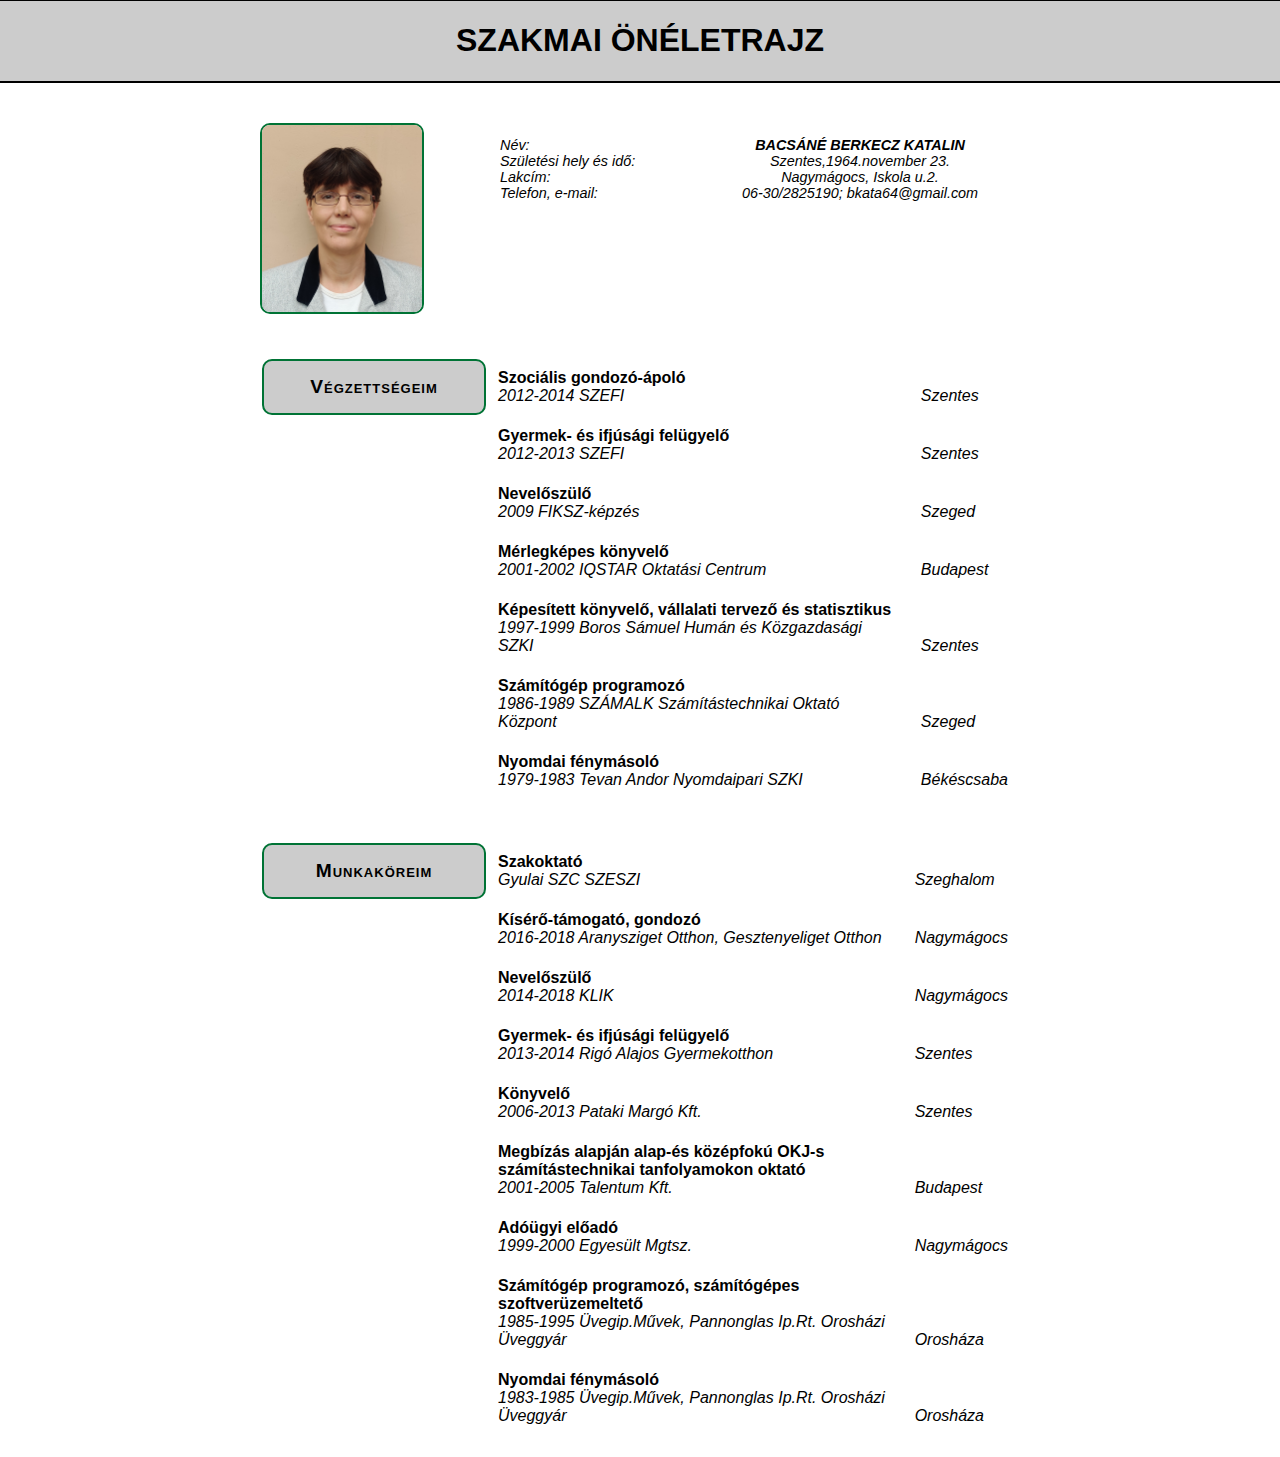
==== index.html @ ea0e23de "->index.html" ====
<!DOCTYPE html>
<html lang="hu">

<head>
	<title>Repülési Statisztikák</title>	
	<link type="text/css" rel="stylesheet" href="legi.css">
	<link type="text/css" rel="stylesheet" href="cv.css">
	<script src="cv.js"></script>	
</head>
<body>
	<header>
		<h1>SZAKMAI ÖNÉLETRAJZ</h1>
	</header>
	<div id="content">
		<div id="kep" class="alap">
			<img src="fenykep.png">
		</div>
		<div id="cimkek" class="alap">		
			<p>Név:<br>
		    Születési hely és idő:<br>
		    Lakcím:<br>
		    Telefon, e-mail:</p>
		</div>
		<div id="adatok" class="alap">
		   <p> <span class="kiemel">BACSÁNÉ BERKECZ KATALIN</span><br>
		   Szentes,1964.november 23.<br>
		   Nagymágocs, Iskola u.2.<br>
		   06-30/2825190; bkata64@gmail.com</p>
		</div>
				
		<script>
			tablazat("Végzettségeim",suli);
			tablazat("Munkaköreim",mk);
		</script>
	</div>
</body>
</html>
---- legi.css ----
body {
	margin: 0;
	font-family: Arial;
}
header {
	width: 100%;
	background-color: #ccc;
	border-top: solid 1px;
	border-bottom: solid 2px;
	text-align: center;
}

#content {
	width: 800px;
	margin-left: auto;
	margin-right: auto;
	margin-top: 20px;
}

.menupont {
	float: left;
	margin: 15px;
}

.menukep {
	background-color: #3cb878;	
	border: solid 2px #007335;
	border-radius: 10px;
	color: white;
	width: 230px;
	height: 230px;	
	font-size: 2em;
}

.menupont a {
	text-decoration: none;	
}

.menupont p {
	text-align: center;
	margin-top: 0;
}

.repcsi {	
	margin-top: 40px;
	margin-bottom: 0;
}

.vers {
	margin-left: auto;
	margin-right: auto;
	width: 450px;
}

h2 {
	margin-left: 15px;
}

footer li {
	display: inline-block;	
	border-right: solid 1px;
	width: 180px;
	text-align: center;
	margin-top: 20px;
	margin-bottom: 80px;
}

footer li:last-child {
	border: none;
}

a {
	color: #3cb878;
}

.menu {
	font-size: 1.3em;
	line-height: 2em;
}
---- cv.css ----
.alap {	
	float: left;
	font-size: 0.9em;
	font-style: italic;
	padding: 20px;
}

#kep {
	width: 25%;
}

#cimkek {
	width: 20%;
}

#adatok {
	width: 40%;
	text-align: center;
}

#kep img {
	border: solid 2px #007335;
	border-radius: 10px;
	width: 80%;
}

.tabla {
	width: 100%;
	padding: 20px;	
}

.tabla td {
	padding: 10px;	
}

.tabla td:first-child {
	width: 200px;	
}

.elso {
	background-color: #ccc;	
	border: solid 2px #007335;
	border-radius: 10px;
	text-align: center;	
	font-weight: bold;
	font-size: 1.2em;
	font-variant: small-caps;
	letter-spacing: 1px;
	padding: 0px;	
}

.szakma {
	vertical-align: bottom;
}

.szakma p:first-child {
	margin: 0;
	font-weight: bold;
}

.szakma p:last-child {
	margin: 0;
	font-style: italic;
}

.tabla tr td:nth-child(3) {
	font-style: italic;
	vertical-align: bottom;	
}

.kiemel {
	font-weight: bold;
}
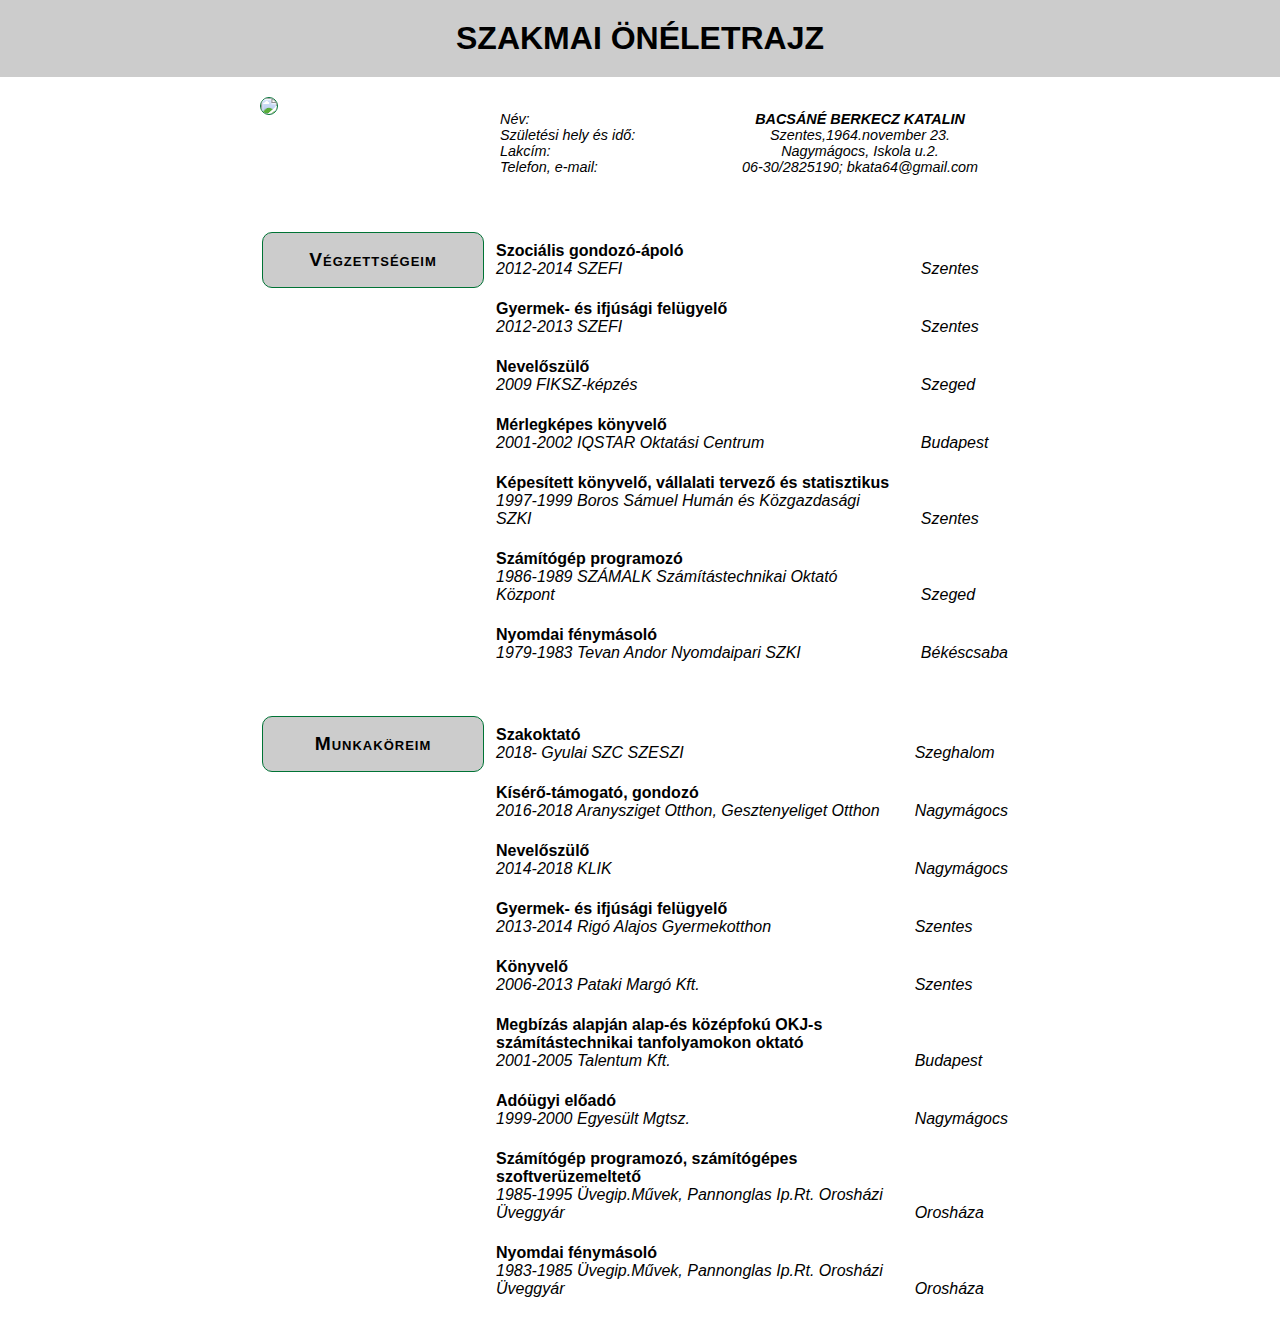
==== commit 739a9206: "igazítás" ====
--- a/index.html
+++ b/index.html
@@ -2,18 +2,18 @@
 <html lang="hu">
 
 <head>
-	<title>Repülési Statisztikák</title>	
-	<link type="text/css" rel="stylesheet" href="legi.css">
-	<link type="text/css" rel="stylesheet" href="cv.css">
-	<script src="cv.js"></script>	
+	<title>SZAKMAI ÖNÉLETRAJZ</title>	
+	<link type="text/css" rel="stylesheet" href="main.css">
+	<link type="text/css" rel="stylesheet" href="cvKata.css">
+	<script src="cvKata.js"></script>	
 </head>
 <body>
 	<header>
 		<h1>SZAKMAI ÖNÉLETRAJZ</h1>
 	</header>
-	<div id="content">
+	<main>
 		<div id="kep" class="alap">
-			<img src="fenykep.png">
+			<img src="Fenykep.png">
 		</div>
 		<div id="cimkek" class="alap">		
 			<p>Név:<br>
@@ -32,6 +32,6 @@
 			tablazat("Végzettségeim",suli);
 			tablazat("Munkaköreim",mk);
 		</script>
-	</div>
+	</main>
 </body>
 </html>
--- a/main.css
+++ b/main.css
@@ -0,0 +1,81 @@
+body {
+    margin: 0;
+    padding: 0;
+    font-family: Arial, Helvetica, sans-serif;
+}
+h1 {
+    text-align: center;
+    background-color: #ccc;
+    margin: 0;
+    padding: 20px 0;
+}
+
+
+main {
+    width: 800px;
+    margin: 0 auto;
+}
+
+#icons {
+    display: flex;
+    justify-content: space-between;
+    margin-top: 30px;
+}
+
+.icon {
+    border: 1px solid #333;
+    border-radius: 10px;
+    background-color: #39BA78;
+    width: 220px;
+}
+
+.icon a {
+    text-decoration: none;
+    display: flex;
+    flex-direction: column;
+    align-items: center;
+}
+
+.icon img {
+    width: 200px;
+}
+
+.icon p {
+    display: inline;
+    font-size: 30px;
+    color: white;
+    font-weight: bold;
+    margin: 15px 0;
+}
+
+#writer {
+    text-align: center;
+    font-weight: bold;
+}
+
+#poemTitle {
+    text-align: center;
+}
+
+#poem pre {
+    font-family: Arial, Helvetica, sans-serif;
+    margin-left: 20%;
+}
+
+#people {
+    display: flex;
+    align-items: center;
+    margin-bottom: 30px;
+}
+
+#people a {
+    flex: 1 1 0;
+    text-decoration: none;
+    text-align: center;
+    font-weight: bold;
+    color: #3cb878;
+}
+
+.rightBorder {
+    border-right: 1px solid #333;
+}--- a/cvKata.css
+++ b/cvKata.css
@@ -0,0 +1,73 @@
+.alap {	
+	float: left;
+	font-size: 0.9em;
+	font-style: italic;
+	padding: 20px;
+}
+
+#kep {
+	width: 25%;
+}
+
+#cimkek {
+	width: 20%;
+}
+
+#adatok {
+	width: 40%;
+	text-align: center;
+}
+
+#kep img {
+	border: solid 1px #007335;
+	border-radius: 10px;
+	width: 80%;
+}
+
+.tabla {
+	width: 100%;
+	padding: 20px;	
+}
+
+.tabla td {
+	padding: 10px;	
+}
+
+.tabla td:first-child {
+	width: 200px;	
+}
+
+.elso {
+	background-color: #ccc;	
+	border: solid 1px #007335;
+	border-radius: 10px;
+	text-align: center;	
+	font-weight: bold;
+	font-size: 1.2em;
+	font-variant: small-caps;
+	letter-spacing: 1px;
+	padding: 0px;	
+}
+
+.szakma {
+	vertical-align: bottom;
+}
+
+.szakma p:first-child {
+	margin: 0;
+	font-weight: bold;
+}
+
+.szakma p:last-child {
+	margin: 0;
+	font-style: italic;
+}
+
+.tabla tr td:nth-child(3) {
+	font-style: italic;
+	vertical-align: bottom;	
+}
+
+.kiemel {
+	font-weight: bold;
+}
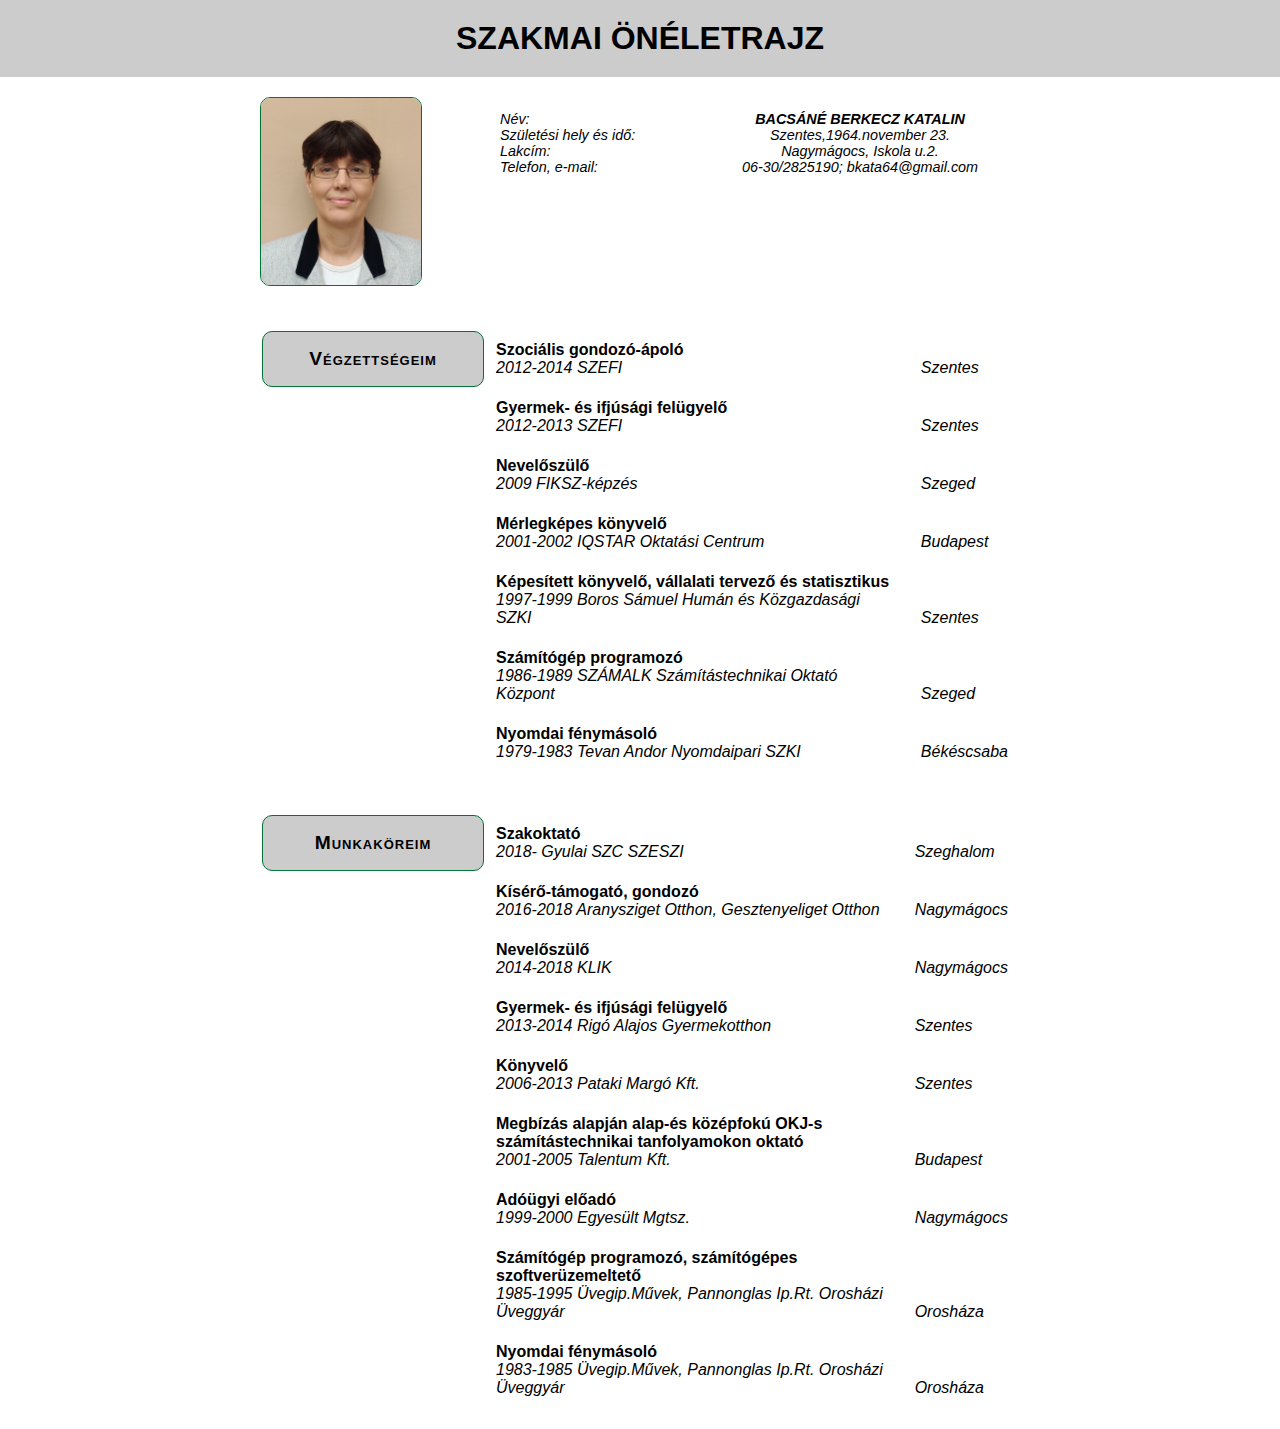
==== commit 21ae40f9: "elnevezés javítása" ====
--- a/index.html
+++ b/index.html
@@ -13,7 +13,7 @@
 	</header>
 	<main>
 		<div id="kep" class="alap">
-			<img src="Fenykep.png">
+			<img src="fenykep.png" alt="Fényképem">
 		</div>
 		<div id="cimkek" class="alap">		
 			<p>Név:<br>
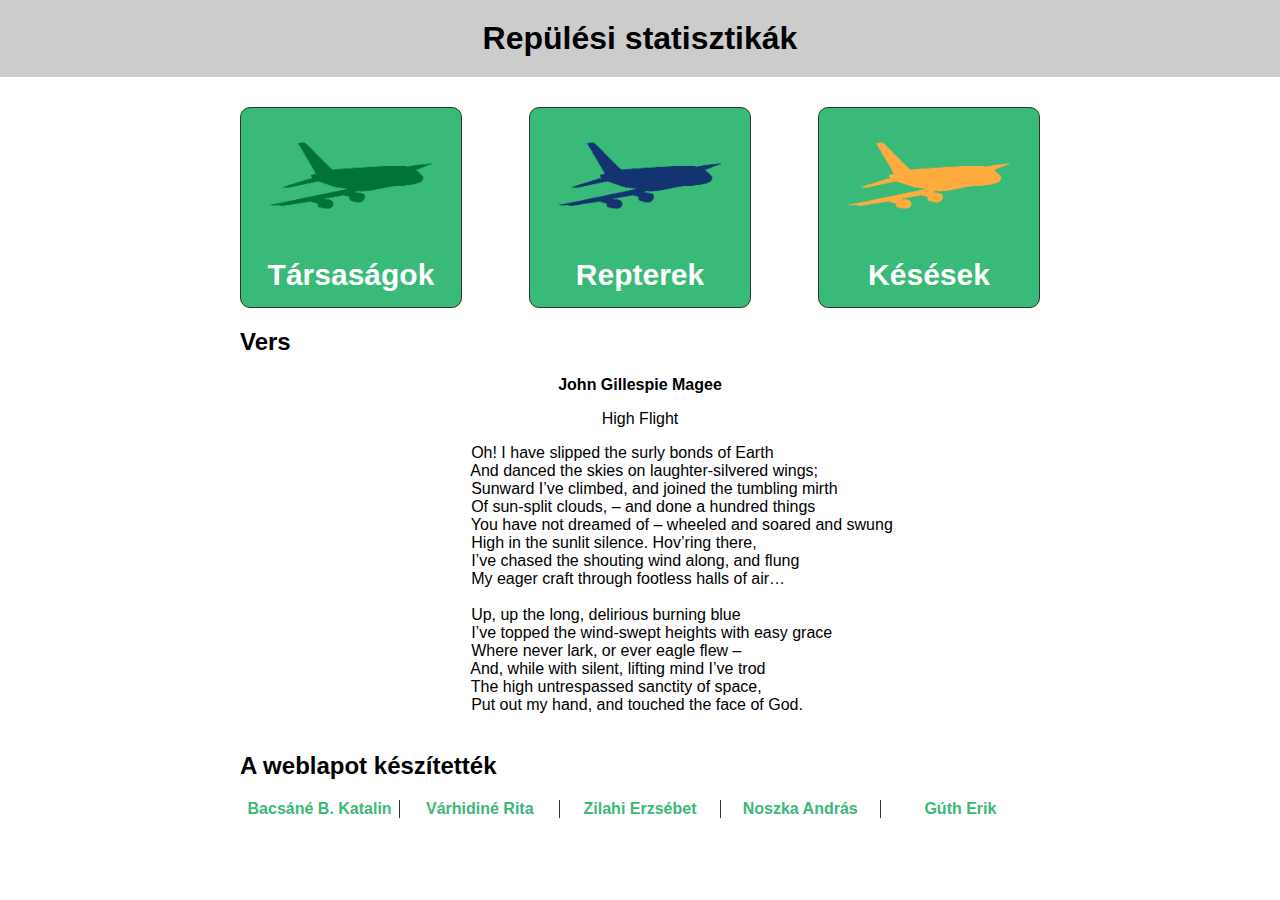
==== commit bcecc960: "tényleges project" ====
--- a/index.html
+++ b/index.html
@@ -1,37 +1,67 @@
 <!DOCTYPE html>
 <html lang="hu">
-
 <head>
-	<title>SZAKMAI ÖNÉLETRAJZ</title>	
-	<link type="text/css" rel="stylesheet" href="main.css">
-	<link type="text/css" rel="stylesheet" href="cvKata.css">
-	<script src="cvKata.js"></script>	
+    <meta charset="UTF-8">
+    <title>Repülési statisztikák</title>
+    <link rel="stylesheet" href="css/main.css">
 </head>
 <body>
-	<header>
-		<h1>SZAKMAI ÖNÉLETRAJZ</h1>
-	</header>
-	<main>
-		<div id="kep" class="alap">
-			<img src="fenykep.png" alt="Fényképem">
-		</div>
-		<div id="cimkek" class="alap">		
-			<p>Név:<br>
-		    Születési hely és idő:<br>
-		    Lakcím:<br>
-		    Telefon, e-mail:</p>
-		</div>
-		<div id="adatok" class="alap">
-		   <p> <span class="kiemel">BACSÁNÉ BERKECZ KATALIN</span><br>
-		   Szentes,1964.november 23.<br>
-		   Nagymágocs, Iskola u.2.<br>
-		   06-30/2825190; bkata64@gmail.com</p>
-		</div>
-				
-		<script>
-			tablazat("Végzettségeim",suli);
-			tablazat("Munkaköreim",mk);
-		</script>
-	</main>
+    <header>
+        <h1>Repülési statisztikák</h1>
+    </header>
+    <main>
+        <div id="icons">
+            <div class="icon">
+                <a href="airlines.html">
+                    <img id="ariplane" src="pictures/airplane.png" alt="airplane-icon">
+                    <p class="title">Társaságok</p>
+                </a>
+            </div>
+            <div class="icon">
+                <a href="airports.html">
+                    <img id="airport" src="pictures/airport.png" alt="airplane-icon">
+                    <p class="title">Repterek</p>
+                </a>
+            </div>
+            <div class="icon">
+                <a href="delays.html">
+                    <img id="delay" src="pictures/delay.png" alt="airplane-icon">
+                    <p class="title">Késések</p>
+                </a>
+            </div>
+        </div>
+        <div id="poem">
+            <h2>Vers</h2>
+            <p id="writer">John Gillespie Magee</p>
+            <p id="poemTitle">High Flight</p>
+            <pre>
+                Oh! I have slipped the surly bonds of Earth
+                And danced the skies on laughter-silvered wings;
+                Sunward I’ve climbed, and joined the tumbling mirth
+                Of sun-split clouds, – and done a hundred things
+                You have not dreamed of – wheeled and soared and swung
+                High in the sunlit silence. Hov’ring there,
+                I’ve chased the shouting wind along, and flung
+                My eager craft through footless halls of air…
+
+                Up, up the long, delirious burning blue
+                I’ve topped the wind-swept heights with easy grace
+                Where never lark, or ever eagle flew –
+                And, while with silent, lifting mind I’ve trod
+                The high untrespassed sanctity of space,
+                Put out my hand, and touched the face of God.
+            </pre>
+        </div>
+        <div id="team">
+            <h2>A weblapot készítették</h2>
+            <div id="people">
+                <a class="rightBorder" href="bemutatkozas/oneletrajz-bacsane.html" target="_blank">Bacsáné B. Katalin</a>
+                <a class="rightBorder" href="bemutatkozas/oneletrajz-varhidine.html" target="_blank">Várhidiné Rita</a>
+                <a class="rightBorder" href="bemutatkozas/oneletrajz-zilahi.html" target="_blank">Zilahi Erzsébet</a>
+                <a class="rightBorder" href="https://www.linkedin.com/in/andras-noszka-187685138/" target="_blank">Noszka András</a>
+                <a href="bemutatkozas/oneletrajz-guth.html" target="_blank">Gúth Erik</a>
+            </div>
+        </div>
+    </main>
 </body>
-</html>
+</html>--- a/css/main.css
+++ b/css/main.css
@@ -0,0 +1,81 @@
+body {
+    margin: 0;
+    padding: 0;
+    font-family: Arial, Helvetica, sans-serif;
+}
+h1 {
+    text-align: center;
+    background-color: #ccc;
+    margin: 0;
+    padding: 20px 0;
+}
+
+
+main {
+    width: 800px;
+    margin: 0 auto;
+}
+
+#icons {
+    display: flex;
+    justify-content: space-between;
+    margin-top: 30px;
+}
+
+.icon {
+    border: 1px solid #333;
+    border-radius: 10px;
+    background-color: #39BA78;
+    width: 220px;
+}
+
+.icon a {
+    text-decoration: none;
+    display: flex;
+    flex-direction: column;
+    align-items: center;
+}
+
+.icon img {
+    width: 200px;
+}
+
+.icon p {
+    display: inline;
+    font-size: 30px;
+    color: white;
+    font-weight: bold;
+    margin: 15px 0;
+}
+
+#writer {
+    text-align: center;
+    font-weight: bold;
+}
+
+#poemTitle {
+    text-align: center;
+}
+
+#poem pre {
+    font-family: Arial, Helvetica, sans-serif;
+    margin-left: 20%;
+}
+
+#people {
+    display: flex;
+    align-items: center;
+    margin-bottom: 30px;
+}
+
+#people a {
+    flex: 1 1 0;
+    text-decoration: none;
+    text-align: center;
+    font-weight: bold;
+    color: #3cb878;
+}
+
+.rightBorder {
+    border-right: 1px solid #333;
+}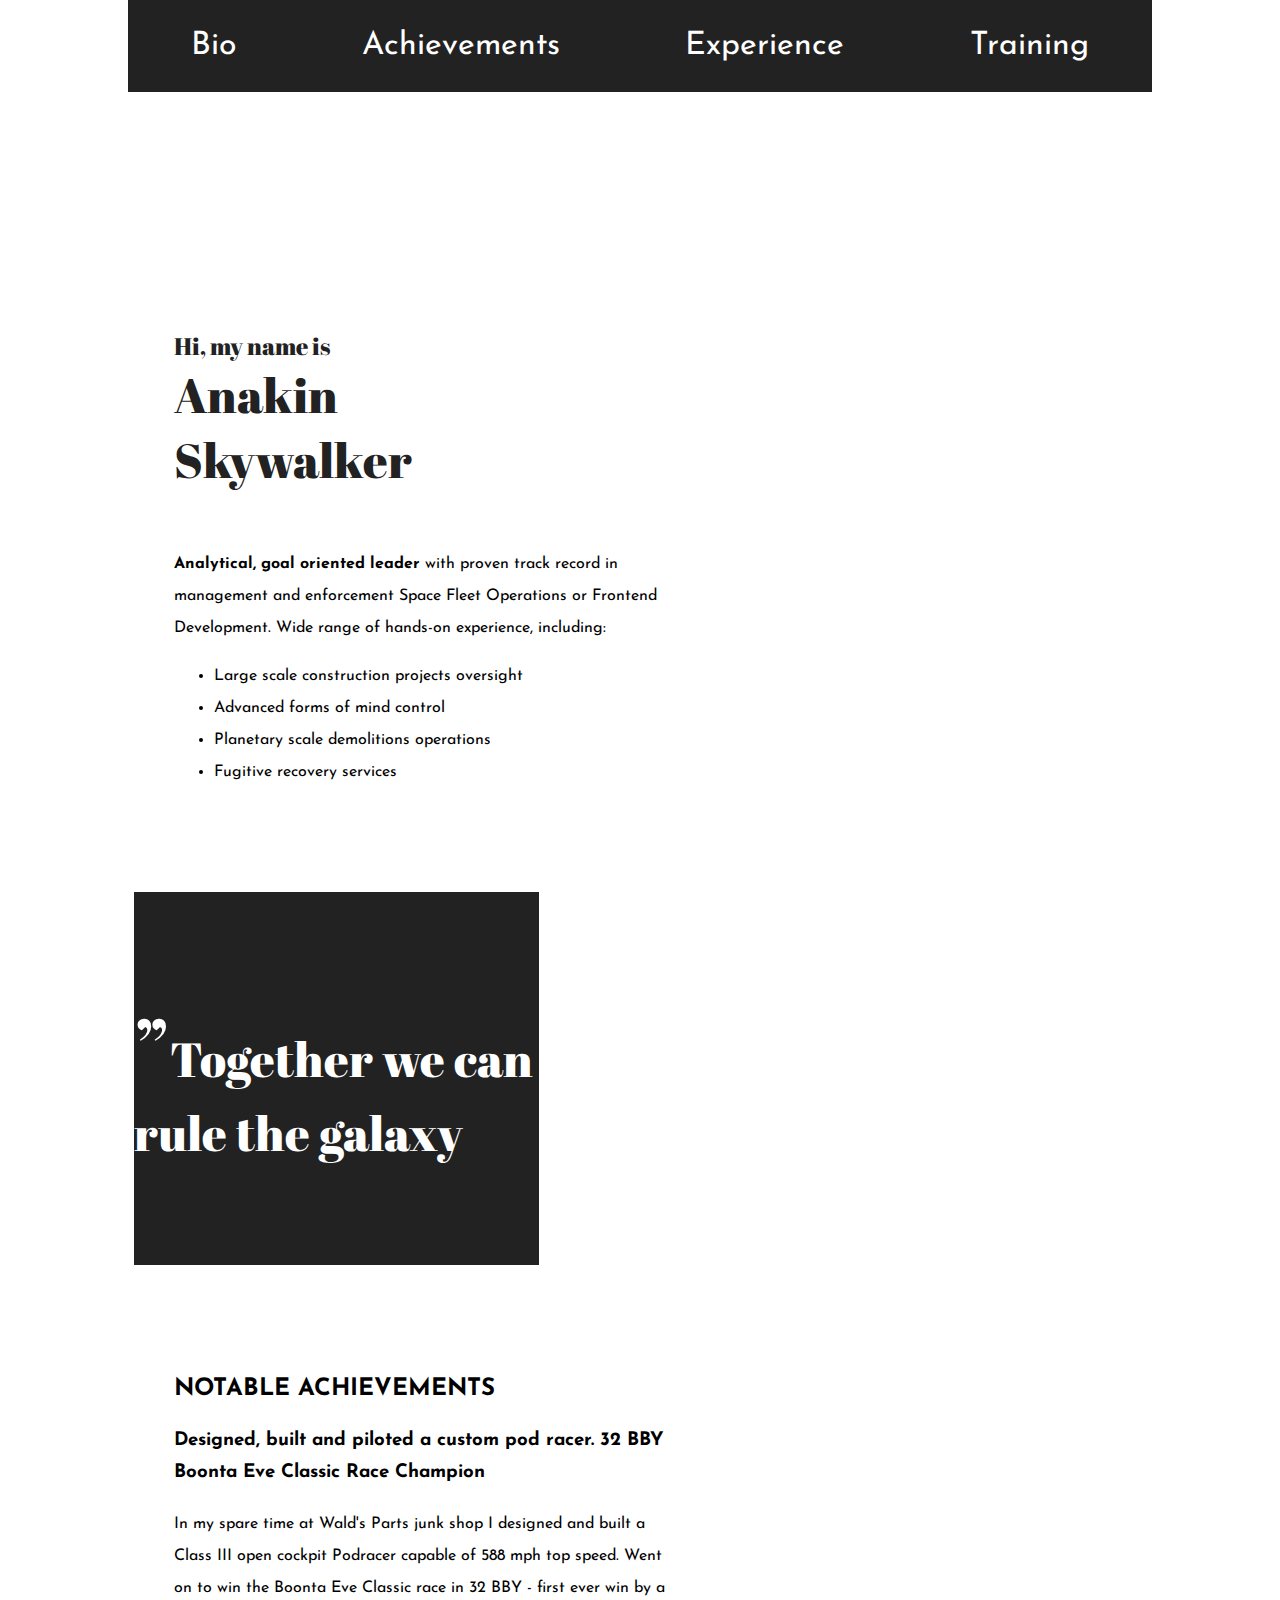
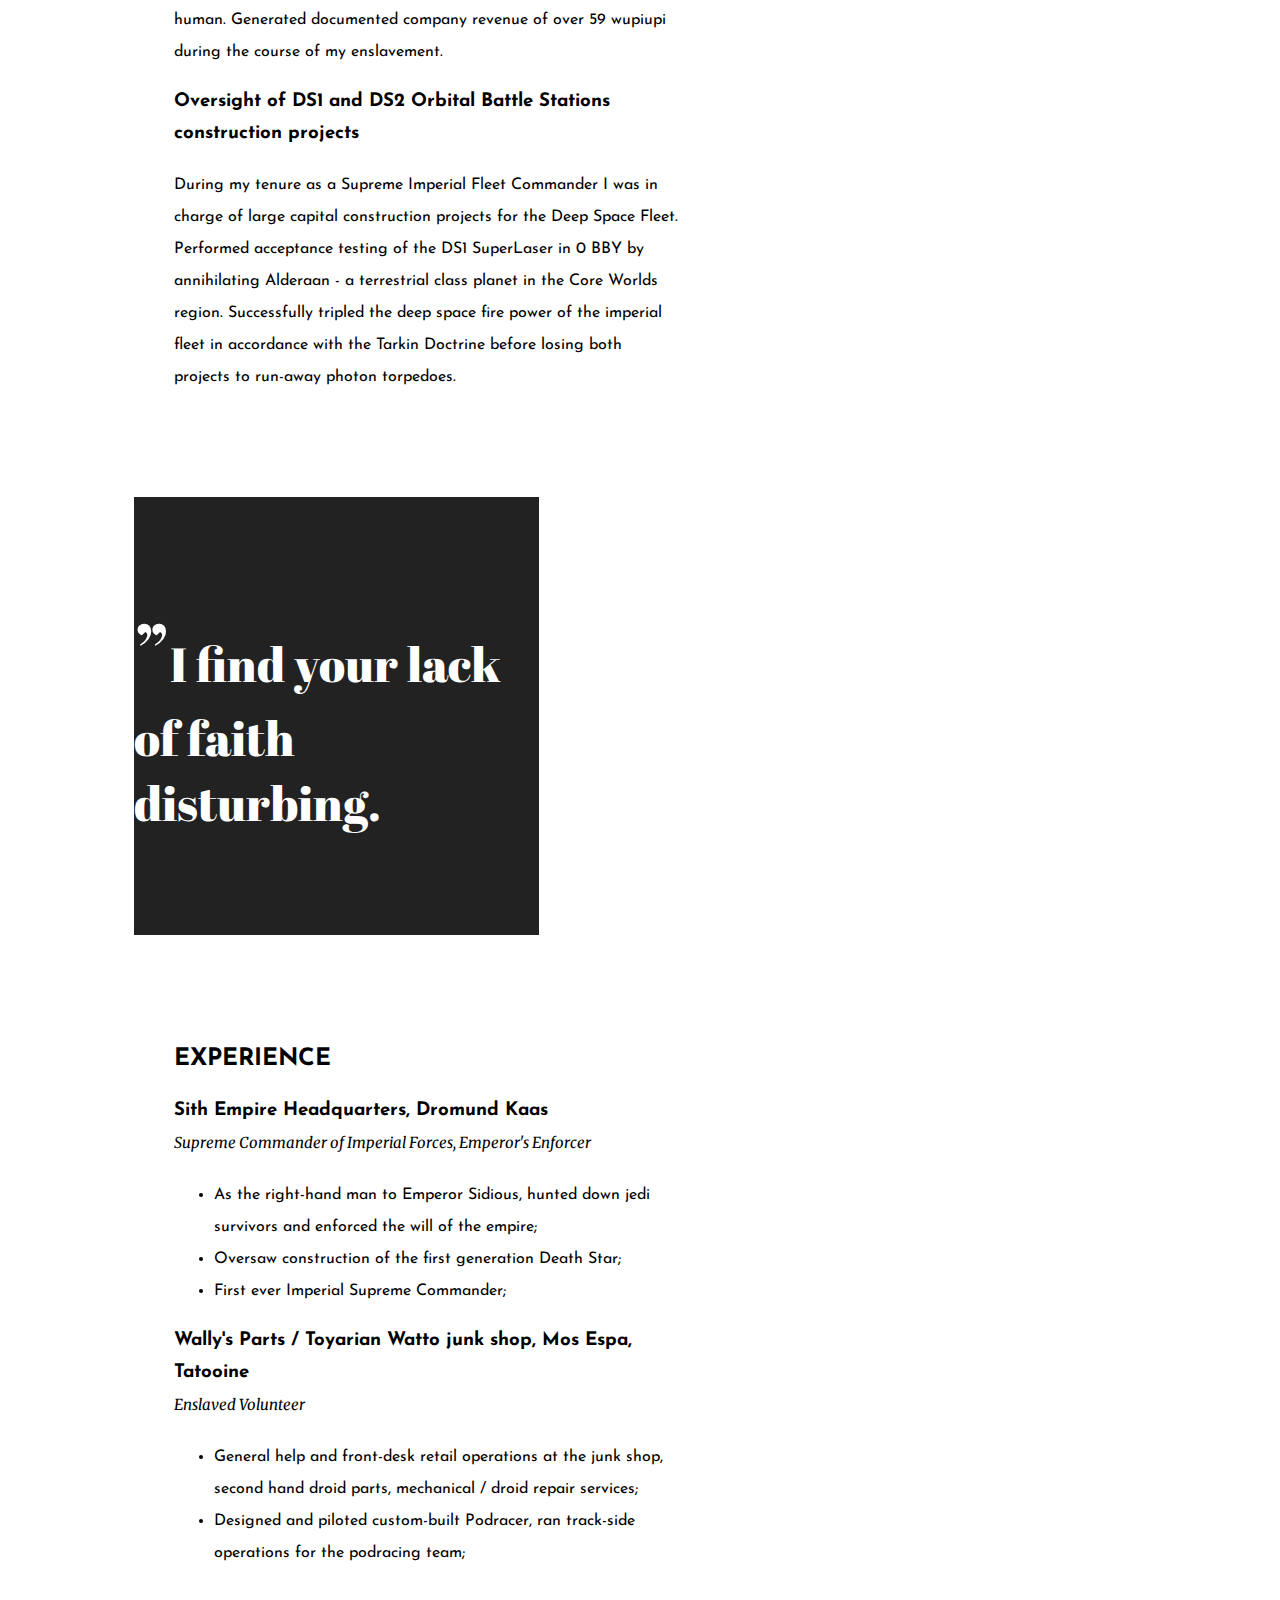
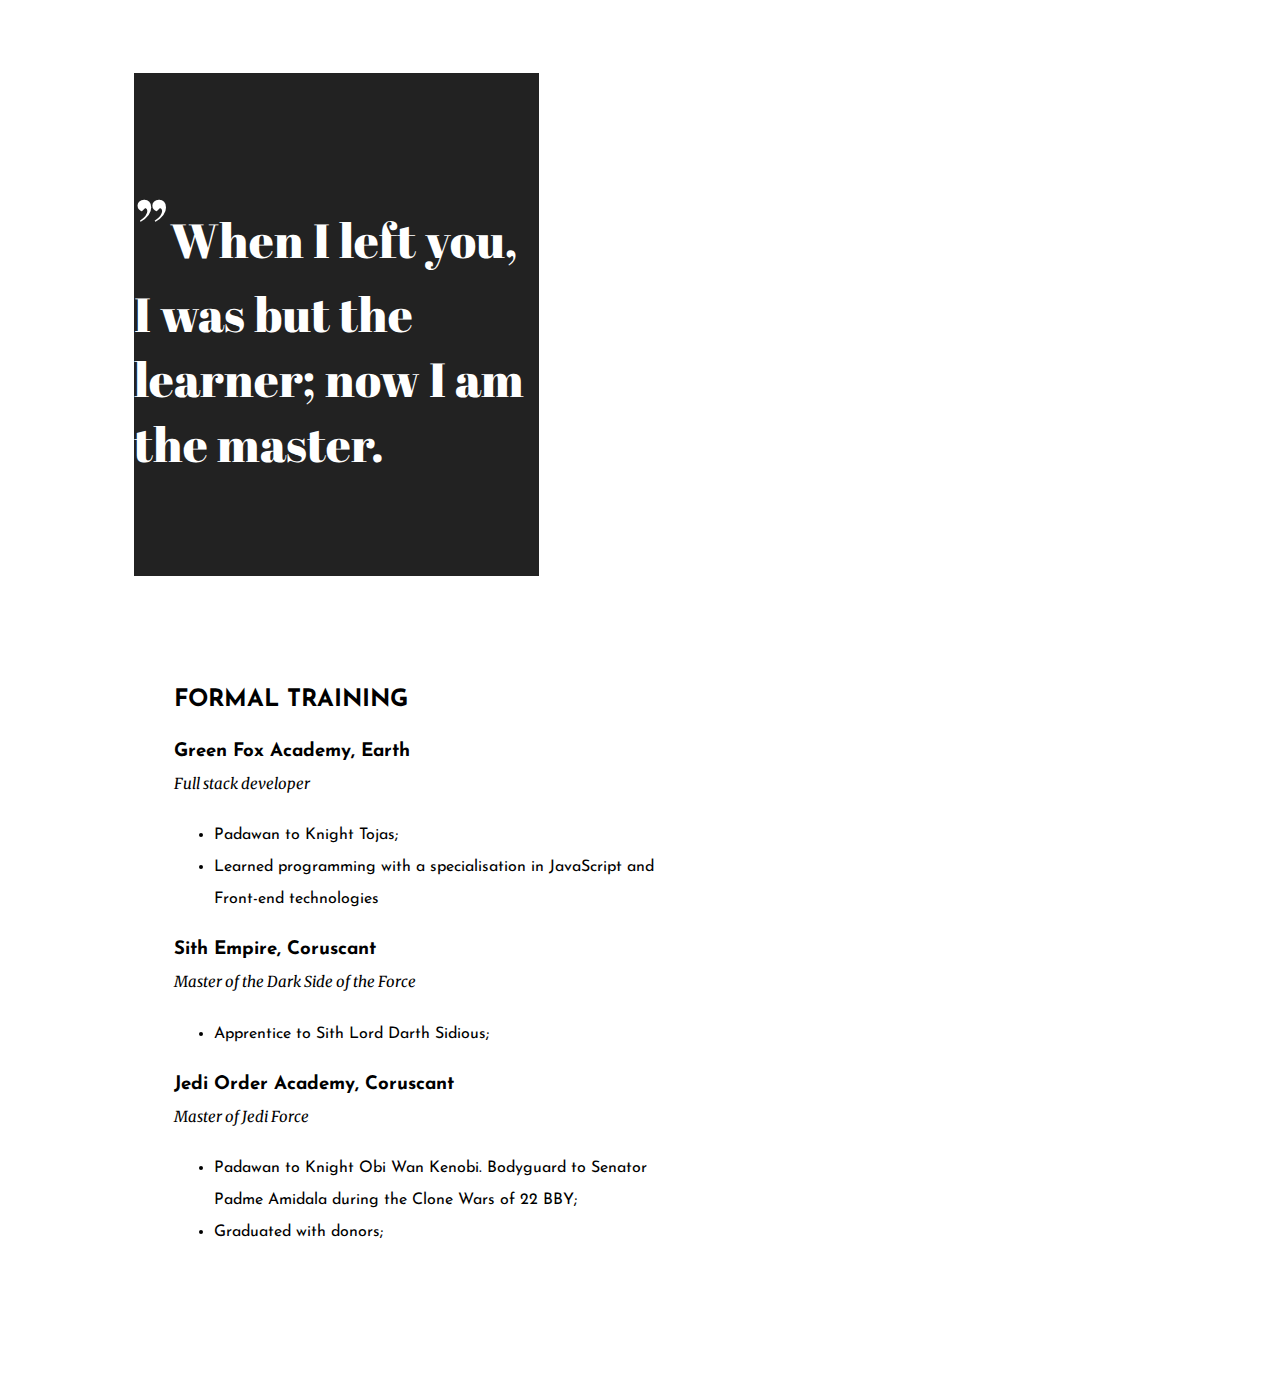
==== commit aae0b7d8: "Add a new website" ====
--- a/index.html
+++ b/index.html
@@ -1,67 +1,122 @@
 <!DOCTYPE html>
-<html lang="hu">
+<html lang="en" >
 <head>
-    <meta charset="UTF-8">
-    <title>Repülési statisztikák</title>
-    <link rel="stylesheet" href="css/main.css">
+  <meta charset="UTF-8">
+  <title>CodePen - website advanced</title>
+  <link rel="preconnect" href="https://fonts.googleapis.com">
+<link rel="preconnect" href="https://fonts.gstatic.com" crossorigin>
+<link href="https://fonts.googleapis.com/css2?family=Abril+Fatface&display=swap" rel="stylesheet">
+<link rel="preconnect" href="https://fonts.googleapis.com">
+<link rel="preconnect" href="https://fonts.gstatic.com" crossorigin>
+<link href="https://fonts.googleapis.com/css2?family=Josefin+Sans&display=swap" rel="stylesheet">
+<link rel="preconnect" href="https://fonts.googleapis.com">
+<link rel="preconnect" href="https://fonts.gstatic.com" crossorigin>
+<link href="https://fonts.googleapis.com/css2?family=Merriweather:ital@1&display=swap" rel="stylesheet"><link rel="stylesheet" href="./style.css">
+
 </head>
 <body>
-    <header>
-        <h1>Repülési statisztikák</h1>
-    </header>
-    <main>
-        <div id="icons">
-            <div class="icon">
-                <a href="airlines.html">
-                    <img id="ariplane" src="pictures/airplane.png" alt="airplane-icon">
-                    <p class="title">Társaságok</p>
-                </a>
-            </div>
-            <div class="icon">
-                <a href="airports.html">
-                    <img id="airport" src="pictures/airport.png" alt="airplane-icon">
-                    <p class="title">Repterek</p>
-                </a>
-            </div>
-            <div class="icon">
-                <a href="delays.html">
-                    <img id="delay" src="pictures/delay.png" alt="airplane-icon">
-                    <p class="title">Késések</p>
-                </a>
-            </div>
-        </div>
-        <div id="poem">
-            <h2>Vers</h2>
-            <p id="writer">John Gillespie Magee</p>
-            <p id="poemTitle">High Flight</p>
-            <pre>
-                Oh! I have slipped the surly bonds of Earth
-                And danced the skies on laughter-silvered wings;
-                Sunward I’ve climbed, and joined the tumbling mirth
-                Of sun-split clouds, – and done a hundred things
-                You have not dreamed of – wheeled and soared and swung
-                High in the sunlit silence. Hov’ring there,
-                I’ve chased the shouting wind along, and flung
-                My eager craft through footless halls of air…
+<!-- partial:index.partial.html -->
+<nav>
+  <a href="#bio">Bio</a>
+  <a href="#achievements">Achievements</a>
+  <a href="#experience">Experience</a>
+  <a href="#training">Training</a>
+</nav>
+<main>
+  <header>
+    <div>Hi, my name is<br><span id="name">Anakin Skywalker</span></div>    
+  </header>
+  <div class="text" id="bio">
+    <p>
+      <strong>Analytical, goal oriented leader</strong> with proven track record in management and
+      enforcement Space Fleet Operations or Frontend Development. Wide range of
+      hands-on experience, including:
+    </p>
 
-                Up, up the long, delirious burning blue
-                I’ve topped the wind-swept heights with easy grace
-                Where never lark, or ever eagle flew –
-                And, while with silent, lifting mind I’ve trod
-                The high untrespassed sanctity of space,
-                Put out my hand, and touched the face of God.
-            </pre>
-        </div>
-        <div id="team">
-            <h2>A weblapot készítették</h2>
-            <div id="people">
-                <a class="rightBorder" href="bemutatkozas/oneletrajz-bacsane.html" target="_blank">Bacsáné B. Katalin</a>
-                <a class="rightBorder" href="bemutatkozas/oneletrajz-varhidine.html" target="_blank">Várhidiné Rita</a>
-                <a class="rightBorder" href="bemutatkozas/oneletrajz-zilahi.html" target="_blank">Zilahi Erzsébet</a>
-                <a class="rightBorder" href="https://www.linkedin.com/in/andras-noszka-187685138/" target="_blank">Noszka András</a>
-                <a href="bemutatkozas/oneletrajz-guth.html" target="_blank">Gúth Erik</a>
-            </div>
-        </div>
-    </main>
+    <ul>  
+      <li>Large scale construction projects oversight</li>
+      <li>Advanced forms of mind control</li>
+      <li>Planetary scale demolitions operations</li>
+      <li>Fugitive recovery services</li>
+    </ul>
+  </div>
+  <blockquote cite="Star Wars">Together we can rule the galaxy</blockquote>
+  <br>
+  <div class="text" id="achievements">
+    <h2>Notable achievements</h2>
+
+    <h3>Designed, built and piloted a custom pod racer. 32 BBY Boonta Eve Classic Race Champion</h3>
+
+    <p>In my spare time at Wald's Parts junk shop I designed and built a Class III open
+    cockpit Podracer capable of 588 mph top speed. Went on to win the Boonta Eve
+    Classic race in 32 BBY - first ever win by a human. Generated documented company
+    revenue of over 59 wupiupi during the course of my enslavement.</p>
+
+    <h3>Oversight of DS1 and DS2 Orbital Battle Stations construction projects</h3>
+
+    <p>During my tenure as a Supreme Imperial Fleet Commander I was in charge of large
+    capital construction projects for the Deep Space Fleet. Performed acceptance
+    testing of the DS1 SuperLaser in 0 BBY by annihilating Alderaan - a terrestrial
+    class planet in the Core Worlds region. Successfully tripled the deep space fire
+    power of the imperial fleet in accordance with the Tarkin Doctrine before losing
+      both projects to run-away photon torpedoes.</p>
+  </div>
+  <blockquote cite="Star Wars">I find your lack of faith disturbing.</blockquote>
+  <div class="text" id="experience">
+    <h2>Experience</h2>
+
+    <h3>Sith Empire Headquarters, Dromund Kaas<br>
+      <span class="title">Supreme Commander of Imperial Forces, Emperor's Enforcer</span>
+    </h3>
+
+    <ul>  
+      <li>As the right-hand man to Emperor Sidious, hunted down jedi survivors and
+      enforced the will of the empire;</li>
+      <li>Oversaw construction of the first generation Death Star;</li>
+      <li>First ever Imperial Supreme Commander;</li>    
+    </ul>
+
+    <h3>Wally's Parts / Toyarian Watto junk shop, Mos Espa, Tatooine<br>
+      <span class="title">Enslaved Volunteer</span>
+    </h3>
+    <ul>  
+      <li>General help and front-desk retail operations at the junk shop, second hand
+      droid parts, mechanical / droid repair services;</li>
+      <li>Designed and piloted custom-built Podracer, ran track-side operations for the
+      podracing team;</li>    
+    </ul>
+  </div>
+  
+  <blockquote cite="Star Wars">When I left you, I was but the learner; now I am the master.</blockquote>
+  <div class="text" id="training">
+    <h2>Formal training</h2>
+    <h3>Green Fox Academy, Earth<br>
+      <span class="title">Full stack developer</span>
+    </h3>
+    <ul>  
+      <li>Padawan to Knight Tojas;</li>
+      <li>Learned programming with a specialisation in JavaScript and Front-end
+      technologies</li>    
+    </ul>  
+
+    <h3>Sith Empire, Coruscant<br>
+      <span class="title">Master of the Dark Side of the Force</span>
+    </h3>
+    <ul>  
+      <li>Apprentice to Sith Lord Darth Sidious;</li>    
+    </ul>
+
+    <h3>Jedi Order Academy, Coruscant<br>
+      <span class="title">Master of Jedi Force</span>
+    </h3>
+    <ul>  
+      <li>Padawan to Knight Obi Wan Kenobi. Bodyguard to Senator Padme Amidala during
+      the Clone Wars of 22 BBY;</li>
+      <li>Graduated with donors;</li>    
+    </ul>      
+  </div>
+</main>
+<!-- partial -->
+  
 </body>
-</html>+</html>
--- a/style.css
+++ b/style.css
@@ -0,0 +1,85 @@
+header {
+  background: url('https://raw.githubusercontent.com/green-fox-academy/myfirstapp-syllabus/master/assets/first-website-header.png');
+  
+  background-size: cover;
+  background-position: bottom;
+  font-family: 'Abril Fatface', cursive;  
+  color: #222;
+  font-size: 24px;
+  padding-left: 40px;
+  width: 40%;
+}
+
+.text {
+  font-family: 'Josefin Sans', sans-serif;
+  line-height: 32px;
+  padding: 40px;
+  width: 50%;
+}
+
+header div {
+  padding-top: 250px;
+}
+
+#name {
+  font-size: 48px;
+}
+
+main {
+  margin: 80px auto;
+  width: 80%;
+  display: flex;
+  flex-wrap: wrap;
+  align-items: stretch;
+}
+
+blockquote {
+  font-family: 'Abril Fatface', cursive;   
+  font-size: 48px;
+  color: white;
+  background-color: #222;
+  /*height: 400px;  */
+  padding: 100px 0;
+  margin-left: 0;
+  width: 40%;
+}
+
+blockquote::before {
+  content: '”';
+  font-size: 80px;   
+  /* ide jön a stílusa */
+}
+
+h2 {
+  text-transform: uppercase;
+}
+
+.title {
+  font-family: 'Merriweather', serif;
+  font-size: 15px;
+  font-style: italic;  
+  font-weight: normal;
+}
+
+nav {
+  width: 80%;
+  margin: 0 auto;
+  display: flex;
+  justify-content: space-around;
+  font-family: 'Josefin Sans', sans-serif;
+  font-size: 32px;
+  background-color: #222;
+  position: fixed;
+  top: 0;
+  left: 10%;
+}
+
+nav a {
+  color: white;
+  text-decoration: none;
+  padding: 30px;
+}
+
+nav a:hover {
+  font-style: italic;
+}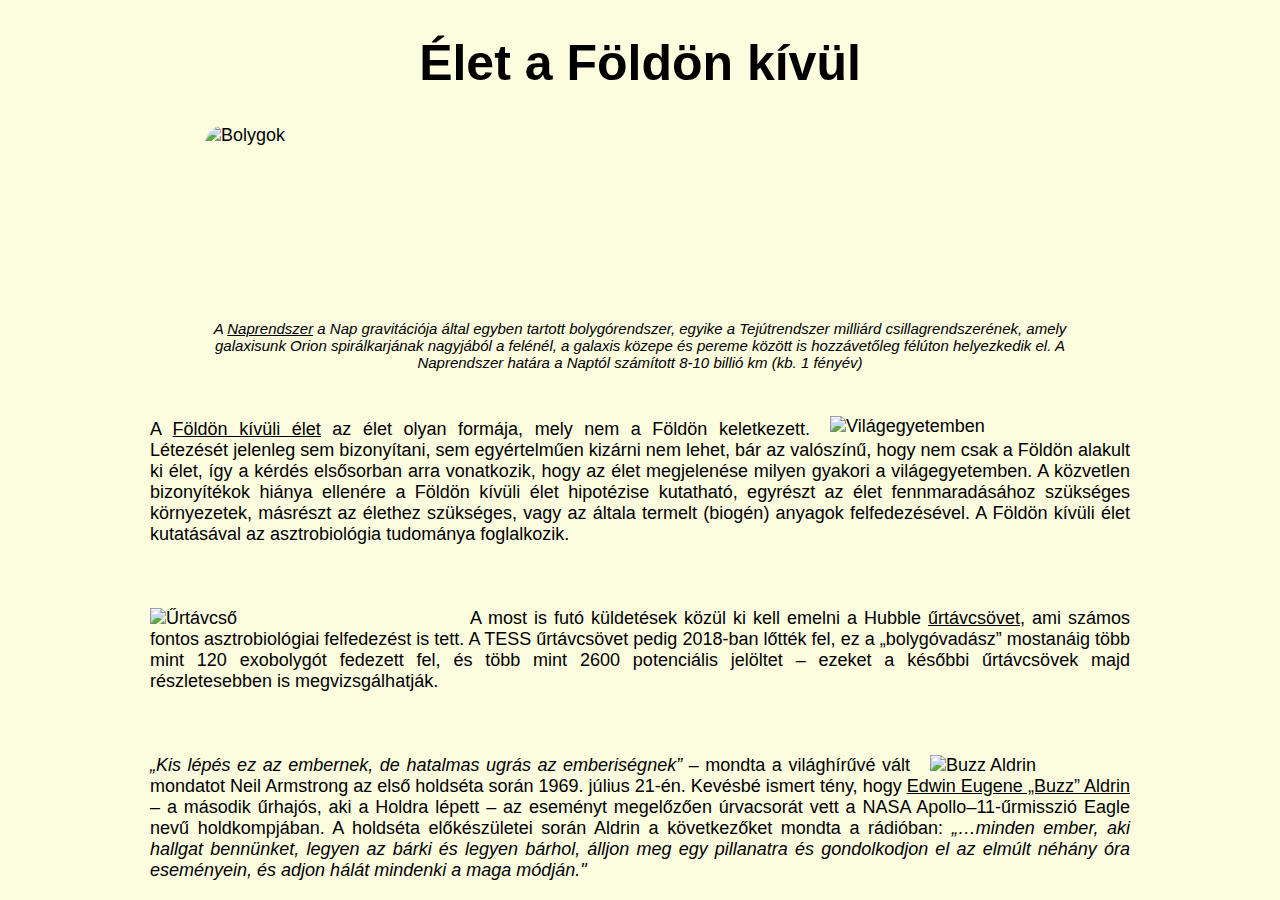
==== commit 00b6417a: "Egyik csapat" ====
--- a/index.html
+++ b/index.html
@@ -1,122 +1,27 @@
 <!DOCTYPE html>
-<html lang="en" >
-<head>
-  <meta charset="UTF-8">
-  <title>CodePen - website advanced</title>
-  <link rel="preconnect" href="https://fonts.googleapis.com">
-<link rel="preconnect" href="https://fonts.gstatic.com" crossorigin>
-<link href="https://fonts.googleapis.com/css2?family=Abril+Fatface&display=swap" rel="stylesheet">
-<link rel="preconnect" href="https://fonts.googleapis.com">
-<link rel="preconnect" href="https://fonts.gstatic.com" crossorigin>
-<link href="https://fonts.googleapis.com/css2?family=Josefin+Sans&display=swap" rel="stylesheet">
-<link rel="preconnect" href="https://fonts.googleapis.com">
-<link rel="preconnect" href="https://fonts.gstatic.com" crossorigin>
-<link href="https://fonts.googleapis.com/css2?family=Merriweather:ital@1&display=swap" rel="stylesheet"><link rel="stylesheet" href="./style.css">
+<html lang="hu">
+  <head>
+    <meta charset="utf-8">
+    <meta name="viewport" content="width=device-width">
+    <title>HTML DEVELOPER</title>
+    <link href="style.css" rel="stylesheet" type="text/css" />
+  </head>
+  <body>
+    <div id="tartalom">
+    <h1>Élet a Földön kívül</h1>
 
-</head>
-<body>
-<!-- partial:index.partial.html -->
-<nav>
-  <a href="#bio">Bio</a>
-  <a href="#achievements">Achievements</a>
-  <a href="#experience">Experience</a>
-  <a href="#training">Training</a>
-</nav>
-<main>
-  <header>
-    <div>Hi, my name is<br><span id="name">Anakin Skywalker</span></div>    
-  </header>
-  <div class="text" id="bio">
-    <p>
-      <strong>Analytical, goal oriented leader</strong> with proven track record in management and
-      enforcement Space Fleet Operations or Frontend Development. Wide range of
-      hands-on experience, including:
-    </p>
+    <img class="bolygok" src="https://cdn.pixabay.com/photo/2014/09/08/09/24/solar-system-439046__340.jpg" alt="Bolygok">
+    <p id="bolygo">A <a href="https://hu.wikipedia.org/wiki/Naprendszer " target="_blank">Naprendszer</a> a Nap gravitációja által egyben tartott bolygórendszer, egyike a Tejútrendszer milliárd csillagrendszerének, amely galaxisunk Orion spirálkarjának nagyjából a felénél, a galaxis közepe és pereme között is hozzávetőleg félúton helyezkedik el. A Naprendszer határa a Naptól számított 8-10 billió km (kb. 1 fényév)</p>
 
-    <ul>  
-      <li>Large scale construction projects oversight</li>
-      <li>Advanced forms of mind control</li>
-      <li>Planetary scale demolitions operations</li>
-      <li>Fugitive recovery services</li>
-    </ul>
-  </div>
-  <blockquote cite="Star Wars">Together we can rule the galaxy</blockquote>
-  <br>
-  <div class="text" id="achievements">
-    <h2>Notable achievements</h2>
-
-    <h3>Designed, built and piloted a custom pod racer. 32 BBY Boonta Eve Classic Race Champion</h3>
-
-    <p>In my spare time at Wald's Parts junk shop I designed and built a Class III open
-    cockpit Podracer capable of 588 mph top speed. Went on to win the Boonta Eve
-    Classic race in 32 BBY - first ever win by a human. Generated documented company
-    revenue of over 59 wupiupi during the course of my enslavement.</p>
-
-    <h3>Oversight of DS1 and DS2 Orbital Battle Stations construction projects</h3>
-
-    <p>During my tenure as a Supreme Imperial Fleet Commander I was in charge of large
-    capital construction projects for the Deep Space Fleet. Performed acceptance
-    testing of the DS1 SuperLaser in 0 BBY by annihilating Alderaan - a terrestrial
-    class planet in the Core Worlds region. Successfully tripled the deep space fire
-    power of the imperial fleet in accordance with the Tarkin Doctrine before losing
-      both projects to run-away photon torpedoes.</p>
-  </div>
-  <blockquote cite="Star Wars">I find your lack of faith disturbing.</blockquote>
-  <div class="text" id="experience">
-    <h2>Experience</h2>
-
-    <h3>Sith Empire Headquarters, Dromund Kaas<br>
-      <span class="title">Supreme Commander of Imperial Forces, Emperor's Enforcer</span>
-    </h3>
-
-    <ul>  
-      <li>As the right-hand man to Emperor Sidious, hunted down jedi survivors and
-      enforced the will of the empire;</li>
-      <li>Oversaw construction of the first generation Death Star;</li>
-      <li>First ever Imperial Supreme Commander;</li>    
-    </ul>
-
-    <h3>Wally's Parts / Toyarian Watto junk shop, Mos Espa, Tatooine<br>
-      <span class="title">Enslaved Volunteer</span>
-    </h3>
-    <ul>  
-      <li>General help and front-desk retail operations at the junk shop, second hand
-      droid parts, mechanical / droid repair services;</li>
-      <li>Designed and piloted custom-built Podracer, ran track-side operations for the
-      podracing team;</li>    
-    </ul>
-  </div>
-  
-  <blockquote cite="Star Wars">When I left you, I was but the learner; now I am the master.</blockquote>
-  <div class="text" id="training">
-    <h2>Formal training</h2>
-    <h3>Green Fox Academy, Earth<br>
-      <span class="title">Full stack developer</span>
-    </h3>
-    <ul>  
-      <li>Padawan to Knight Tojas;</li>
-      <li>Learned programming with a specialisation in JavaScript and Front-end
-      technologies</li>    
-    </ul>  
-
-    <h3>Sith Empire, Coruscant<br>
-      <span class="title">Master of the Dark Side of the Force</span>
-    </h3>
-    <ul>  
-      <li>Apprentice to Sith Lord Darth Sidious;</li>    
-    </ul>
-
-    <h3>Jedi Order Academy, Coruscant<br>
-      <span class="title">Master of Jedi Force</span>
-    </h3>
-    <ul>  
-      <li>Padawan to Knight Obi Wan Kenobi. Bodyguard to Senator Padme Amidala during
-      the Clone Wars of 22 BBY;</li>
-      <li>Graduated with donors;</li>    
-    </ul>      
-  </div>
-</main>
-<!-- partial -->
-  
-</body>
-</html>
+    <img class="Vilag" src="https://cdn.pixabay.com/photo/2016/10/23/23/03/sunrise-1765027__340.jpg" alt="Világegyetemben">
+    <p id="vilagegyetem">A <a href="https://hu.wikipedia.org/wiki/F%C3%B6ld%C3%B6n_k%C3%ADv%C3%BCli_%C3%A9let" target="_blank">Földön kívüli élet</a> az élet olyan formája, mely nem a Földön keletkezett. Létezését jelenleg sem bizonyítani, sem egyértelműen kizárni nem lehet, bár az valószínű, hogy nem csak a Földön alakult ki élet, így a kérdés elsősorban arra vonatkozik, hogy az élet megjelenése milyen gyakori a világegyetemben. A közvetlen bizonyítékok hiánya ellenére a Földön kívüli élet hipotézise kutatható, egyrészt az élet fennmaradásához szükséges környezetek, másrészt az élethez szükséges, vagy az általa termelt (biogén) anyagok felfedezésével. A Földön kívüli élet kutatásával az asztrobiológia tudománya foglalkozik. </p>
+    
+    <img class="urtavcso" src="https://cdn.pixabay.com/photo/2016/04/23/14/08/hubble-telescope-1347645_960_720.jpg" alt="Űrtávcső">
+    <p id="tavcso">A most is futó küldetések közül ki kell emelni a Hubble <a href="https://hu.wikipedia.org/wiki/Hubble_%C5%B1rt%C3%A1vcs%C5%91" target="_blank">űrtávcsövet</a>, ami számos fontos asztrobiológiai felfedezést is tett. A TESS űrtávcsövet pedig 2018-ban lőtték fel, ez a „bolygóvadász” mostanáig több mint 120 exobolygót fedezett fel, és több mint 2600 potenciális jelöltet – ezeket a későbbi űrtávcsövek majd részletesebben is megvizsgálhatják.</p>
+    
+    <img class="Aldrin" src="https://upload.wikimedia.org/wikipedia/commons/thumb/9/98/Aldrin_Apollo_11_original.jpg/179px-Aldrin_Apollo_11_original.jpg" alt="Buzz Aldrin">
+    <p id="holdrasz"><i>„Kis lépés ez az embernek, de hatalmas ugrás az emberiségnek”</i> – mondta a világhírűvé vált mondatot Neil Armstrong az első holdséta során 1969. július 21-én. Kevésbé ismert tény, hogy <a href="https://romkat.ro/2019/07/19/otven-eve-az-elso-holdra-szallaskor-buzz-aldrin-urvacsorat-vett/" target="_blank">Edwin Eugene „Buzz” Aldrin</a> – a második űrhajós, aki a Holdra lépett – az eseményt megelőzően úrvacsorát vett a NASA Apollo–11-űrmisszió Eagle nevű holdkompjában.
+    A holdséta előkészületei során Aldrin a következőket mondta a rádióban: <i>„…minden ember, aki hallgat bennünket, legyen az bárki és legyen bárhol, álljon meg egy pillanatra és gondolkodjon el az elmúlt néhány óra eseményein, és adjon hálát mindenki a maga módján."</i></p>
+    </div>
+  </body>
+</html>--- a/style.css
+++ b/style.css
@@ -1,85 +1,76 @@
-header {
-  background: url('https://raw.githubusercontent.com/green-fox-academy/myfirstapp-syllabus/master/assets/first-website-header.png');
-  
-  background-size: cover;
-  background-position: bottom;
-  font-family: 'Abril Fatface', cursive;  
-  color: #222;
-  font-size: 24px;
-  padding-left: 40px;
-  width: 40%;
+body {
+  background-color: rgba(250, 250, 206, 0.664);
+  margin: auto;
+  width: 980px;
+}
+#tartalom {
+   font-family: Calibri, 'Trebuchet MS', sans-serif;
+   font-size: 18px;
 }
 
-.text {
-  font-family: 'Josefin Sans', sans-serif;
-  line-height: 32px;
-  padding: 40px;
-  width: 50%;
+h1 {
+  text-align: center;
+  font-size: 50px;
+}
+p {
+  text-align: justify;
+}
+a {
+  color: black;
+}
+a:hover {
+  color: blue;
 }
 
-header div {
-  padding-top: 250px;
+
+.bolygok {
+  display: block;
+  width: 870px;
+  height: 180px;
+  margin-left: auto;
+  margin-right: auto;
+  margin-bottom: 10px;
+  border-radius: 20px;
+}
+#bolygo {
+  margin-left: auto;
+  margin-right: auto;
+  text-align: center;
+  font-size: 15px;
+  font-style: italic;
+  padding-bottom: 30px;
+  width: 870px;
 }
 
-#name {
-  font-size: 48px;
+
+.Vilag {
+  padding-left:  20px;
+  width: 300px;
+  float: right;
 }
 
-main {
-  margin: 80px auto;
-  width: 80%;
-  display: flex;
-  flex-wrap: wrap;
-  align-items: stretch;
+
+.urtavcso {
+  padding-top: 45px;
+  padding-right: 20px;
+  float:left;
+  clear:right;
+  width: 300px;
+}
+#tavcso {
+  padding-top: 45px;
+  clear: right;
 }
 
-blockquote {
-  font-family: 'Abril Fatface', cursive;   
-  font-size: 48px;
-  color: white;
-  background-color: #222;
-  /*height: 400px;  */
-  padding: 100px 0;
-  margin-left: 0;
-  width: 40%;
+
+.Aldrin {
+  padding-top: 45px;
+  padding-left: 20px;
+  Width: 200px;
+  float: right;
+  clear: left;
 }
-
-blockquote::before {
-  content: '”';
-  font-size: 80px;   
-  /* ide jön a stílusa */
-}
-
-h2 {
-  text-transform: uppercase;
-}
-
-.title {
-  font-family: 'Merriweather', serif;
-  font-size: 15px;
-  font-style: italic;  
-  font-weight: normal;
-}
-
-nav {
-  width: 80%;
-  margin: 0 auto;
-  display: flex;
-  justify-content: space-around;
-  font-family: 'Josefin Sans', sans-serif;
-  font-size: 32px;
-  background-color: #222;
-  position: fixed;
-  top: 0;
-  left: 10%;
-}
-
-nav a {
-  color: white;
-  text-decoration: none;
-  padding: 30px;
-}
-
-nav a:hover {
-  font-style: italic;
+#holdrasz {
+  padding-top: 45px;
+  clear: left;
 }